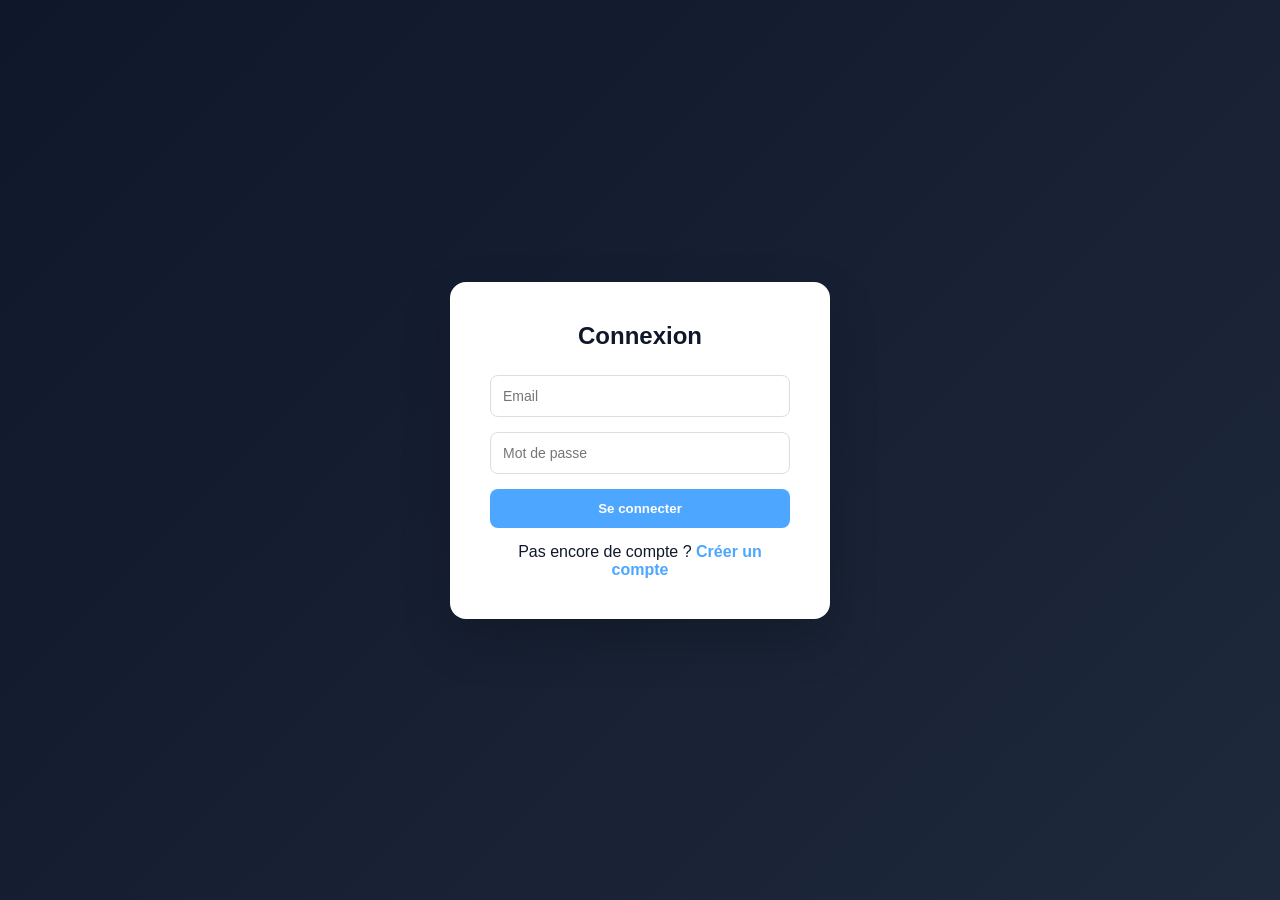
==== login.html @ 0c5019a3 "rakieft commit" ====
<!DOCTYPE html>
<html lang="fr">
<head>
<meta charset="UTF-8">
<meta name="viewport" content="width=device-width, initial-scale=1.0">
<title>Connexion | Clinique Élégance</title>
<link rel="stylesheet" href="css/styles.css">

</head>
<body>

<div class="login-wrapper">
  <div class="login-card">
    <h2>Connexion</h2>

    <div class="error" id="errorMsg"></div>

    <form id="loginForm">
      <input type="email" id="email" placeholder="Email" required>
      <input type="password" id="password" placeholder="Mot de passe" required>
      <button type="submit">Se connecter</button>
    </form>

    <p>Pas encore de compte ? <a href="register.html">Créer un compte</a></p>
  </div>
</div>

<script>
document.getElementById("loginForm").addEventListener("submit", function(e){
  e.preventDefault();

  const email = document.getElementById("email").value;
  const password = document.getElementById("password").value;
  const errorMsg = document.getElementById("errorMsg");

  if(password.length < 6){
    errorMsg.innerText = "Mot de passe minimum 6 caractères";
    return;
  }

  // Simulation connexion
  const user = {
    email: email,
    role: email.includes("admin") ? "admin" :
          email.includes("manager") ? "manager" : "parent"
  };

  localStorage.setItem("user", JSON.stringify(user));

  window.location.href = "dashboard.html";
});
</script>

</body>
</html>
---- css/styles.css ----
/* index */
/* =====================================================
   VARIABLES
===================================================== */
:root {
  --primary: #1e3a8a;
  --secondary: #2563eb;
  --accent: #38bdf8;
  --light: #ffffff;
  --dark: #0f172a;
  --bg: #f8fafc;
}

/* =====================================================
   RESET
===================================================== */
* {
  margin: 0;
  padding: 0;
  box-sizing: border-box;
  font-family: 'Segoe UI', sans-serif;
}

body {
  background: var(--bg);
  color: var(--dark);
  overflow-x: hidden;
}

/* =====================================================
   NAVBAR PREMIUM
===================================================== */

.navbar {
  position: fixed;
  width: 100%;
  top: 0;
  left: 0;
  backdrop-filter: blur(12px);
  background: rgba(255, 255, 255, 0.85);
  border-bottom: 1px solid rgba(0,0,0,0.05);
  z-index: 1000;
}

.nav-container {
  max-width: 1300px;
  margin: auto;
  padding: 18px 40px;
  display: flex;
  justify-content: space-between;
  align-items: center;
}

/* ===== LOGO ===== */

.logo {
  display: flex;
  align-items: center;
  gap: 10px;
}

.logo-icon {
  font-size: 24px;
}

.logo-text {
  font-size: 18px;
  font-weight: 600;
  color: var(--primary);
  letter-spacing: 0.5px;
}

/* ===== LINKS ===== */

.nav-links {
  display: flex;
  align-items: center;
  gap: 30px;
}

.nav-links a {
  text-decoration: none;
  color: var(--dark);
  font-weight: 500;
  font-size: 15px;
  position: relative;
  transition: 0.3s ease;
}

/* underline animation */
.nav-links a::after {
  content: "";
  position: absolute;
  width: 0%;
  height: 2px;
  bottom: -6px;
  left: 0;
  background: var(--secondary);
  transition: 0.3s;
}

.nav-links a:hover::after {
  width: 100%;
}

/* ===== LOGIN BUTTON ===== */

.btn-login {
  padding: 8px 18px;
  border-radius: 6px;
  background: var(--primary);
  color: white !important;
  font-weight: 500;
  transition: 0.3s ease;
}

.btn-login:hover {
  background: var(--secondary);
}

/* ===== MENU TOGGLE ===== */

.menu-toggle {
  display: none;
  font-size: 30px;
  cursor: pointer;
}

.desktop-login{
  margin-left: 30px;
}

.mobile-login{
  display:none;
}

/* =====================================================
   RESPONSIVE
===================================================== */

@media (max-width: 900px) {

  .menu-toggle {
    display: block;
    z-index: 1100;
  }

  .desktop-login{
    display:none;
  }

  .mobile-login{
    display:block;
    margin-top:15px;
    padding:10px;
    text-align:center;
    background:var(--primary);
    color:white !important;
    border-radius:6px;
    }

  .nav-links {
    position: fixed;
    top: 0;
    right: -100%;
    width: 50%;
    height: 100vh;
    background: white;
    display: flex;
    flex-direction: column;
    align-items: flex-start;
    padding: 100px 30px 30px 30px;
    gap: 5px;
    box-shadow: -5px 0 30px rgba(0,0,0,0.1);
    transition: right 0.35s ease;
  }

  .nav-links.active {
    right: 0;
  }

  /* liens style liste */

  .nav-links a {
    width: 100%;
    padding: 5px 5px;
    font-size: 16px;
    border-bottom: 1px solid #f1f5f9;
  }

}

/* =====================================================
   HERO SLIDER
===================================================== */
.hero {
  position: relative;
  height: 100vh;
  margin-top: 80px;
  overflow: hidden;
}

.slide {
  position: absolute;
  width: 100%;
  height: 100%;
  opacity: 0;
  transition: opacity 1s ease-in-out;
}

.slide.active {
  opacity: 1;
}

.slide img {
  width: 100%;
  height: 100%;
  object-fit: cover;
  filter: brightness(60%);
}

.hero-content {
  position: absolute;
  top: 50%;
  left: 50%;
  transform: translate(-50%, -50%);
  text-align: center;
  color: white;
  z-index: 2;
}

.hero-content h1 {
  font-size: 45px;
  margin-bottom: 20px;
}

.hero-content p {
  font-size: 18px;
  margin-bottom: 25px;
}

/* =====================================================
   BUTTON
===================================================== */
.btn {
  padding: 12px 25px;
  border-radius: 8px;
  text-decoration: none;
  font-weight: bold;
  transition: 0.3s;
  display: inline-block;
}

.btn-primary {
  background: var(--accent);
  color: white;
}

.btn-primary:hover {
  background: var(--secondary);
}

/* =====================================================
   SECTIONS
===================================================== */
.section {
  padding: 100px 60px;
  text-align: center;
}

.cards-container {
  display: grid;
  grid-template-columns: repeat(auto-fit, minmax(250px, 1fr));
  gap: 25px;
  margin-top: 40px;
}

.card {
  background: white;
  padding: 30px;
  border-radius: 15px;
  box-shadow: 0 10px 30px rgba(0,0,0,0.05);
  transition: transform 0.3s;
}

.card:hover {
  transform: translateY(-8px);
}

/* =====================================================
   FOOTER (PRO VERSION)
===================================================== */
.footer {
  background-color: #0f172a;
  color: #e2e8f0;
  padding-top: 60px;
}

.footer-container {
  max-width: 1200px;
  margin: auto;
  display: grid;
  grid-template-columns: repeat(4, 1fr);
  gap: 40px;
  padding: 0 40px 40px;
}

.footer-col h3,
.footer-col h4 {
  color: white;
  margin-bottom: 15px;
}

.footer-col p,
.footer-col a {
  color: #cbd5e1;
  text-decoration: none;
  font-size: 14px;
}

.footer-col ul {
  list-style: none;
}

.footer-col ul li {
  margin-bottom: 8px;
}

.footer-bottom {
  text-align: center;
  padding: 20px;
  border-top: 1px solid #1e293b;
  font-size: 13px;
  color: #94a3b8;
}

/* =====================================================
   MOBILE MENU (HALF SCREEN)
===================================================== */
@media (max-width: 768px) {

  .nav-links {
    position: fixed;
    top: 0;
    right: -50%;
    width: 50%;
    height: 100vh;
    background: var(--primary);
    display: flex;
    flex-direction: column;
    padding-top: 100px;
    transition: right 0.4s ease;
  }

  .nav-links a {
    color: white;
    margin: 20px;
    font-size: 18px;
  }

  .nav-links.active {
    right: 0;
  }

  .menu-toggle {
    display: block;
    color: var(--dark);
  }

  .footer-container {
    grid-template-columns: 1fr;
  }

  .hero-content h1 {
    font-size: 28px;
  }
}
/* login */
.login-wrapper {
  height: 100vh;
  display: flex;
  justify-content: center;
  align-items: center;
  background: linear-gradient(135deg, #0f172a, #1e293b);
}

.login-card {
  background: white;
  width: 380px;
  padding: 40px;
  border-radius: 16px;
  box-shadow: 0 20px 50px rgba(0,0,0,0.2);
  animation: fadeIn 0.6s ease-in-out;
}

.login-card h2 {
  text-align: center;
  margin-bottom: 25px;
  color: #0f172a;
}

.login-card input {
  width: 100%;
  padding: 12px;
  margin-bottom: 15px;
  border-radius: 8px;
  border: 1px solid #ddd;
  font-size: 14px;
}

.login-card input:focus {
  outline: none;
  border-color: #4da6ff;
}

.login-card button {
  width: 100%;
  padding: 12px;
  border: none;
  border-radius: 8px;
  background: #4da6ff;
  color: white;
  font-weight: bold;
  cursor: pointer;
  transition: 0.3s;
}

.login-card button:hover {
  background: #2f80ed;
}

.login-card p {
  text-align: center;
  margin-top: 15px;
}

.login-card a {
  color: #4da6ff;
  text-decoration: none;
  font-weight: bold;
}

.error {
  color: red;
  font-size: 13px;
  text-align: center;
  margin-bottom: 10px;
}

@keyframes fadeIn {
  from { opacity: 0; transform: translateY(20px);}
  to { opacity: 1; transform: translateY(0);}
}


/* register */
.register-wrapper {
  height: 100vh;
  display: flex;
  justify-content: center;
  align-items: center;
  background: linear-gradient(135deg, #1e293b, #0f172a);
}

.register-card {
  background: white;
  width: 420px;
  padding: 40px;
  border-radius: 16px;
  box-shadow: 0 20px 50px rgba(0,0,0,0.2);
  animation: fadeIn 0.6s ease-in-out;
}

.register-card h2 {
  text-align: center;
  margin-bottom: 20px;
  color: #0f172a;
}

.register-card input,
.register-card select {
  width: 100%;
  padding: 12px;
  margin-bottom: 15px;
  border-radius: 8px;
  border: 1px solid #ddd;
}

.register-card input:focus,
.register-card select:focus {
  border-color: #4da6ff;
  outline: none;
}

.register-card button {
  width: 100%;
  padding: 12px;
  border: none;
  border-radius: 8px;
  background: #38c172;
  color: white;
  font-weight: bold;
  cursor: pointer;
}

.register-card button:hover {
  opacity: 0.9;
}

.register-card p {
  text-align: center;
  margin-top: 15px;
}

.register-card a {
  color: #4da6ff;
  text-decoration: none;
  font-weight: bold;
}

.error {
  color: red;
  font-size: 13px;
  text-align: center;
  margin-bottom: 10px;
}

@keyframes fadeIn {
  from { opacity: 0; transform: translateY(20px);}
  to { opacity: 1; transform: translateY(0);}
}
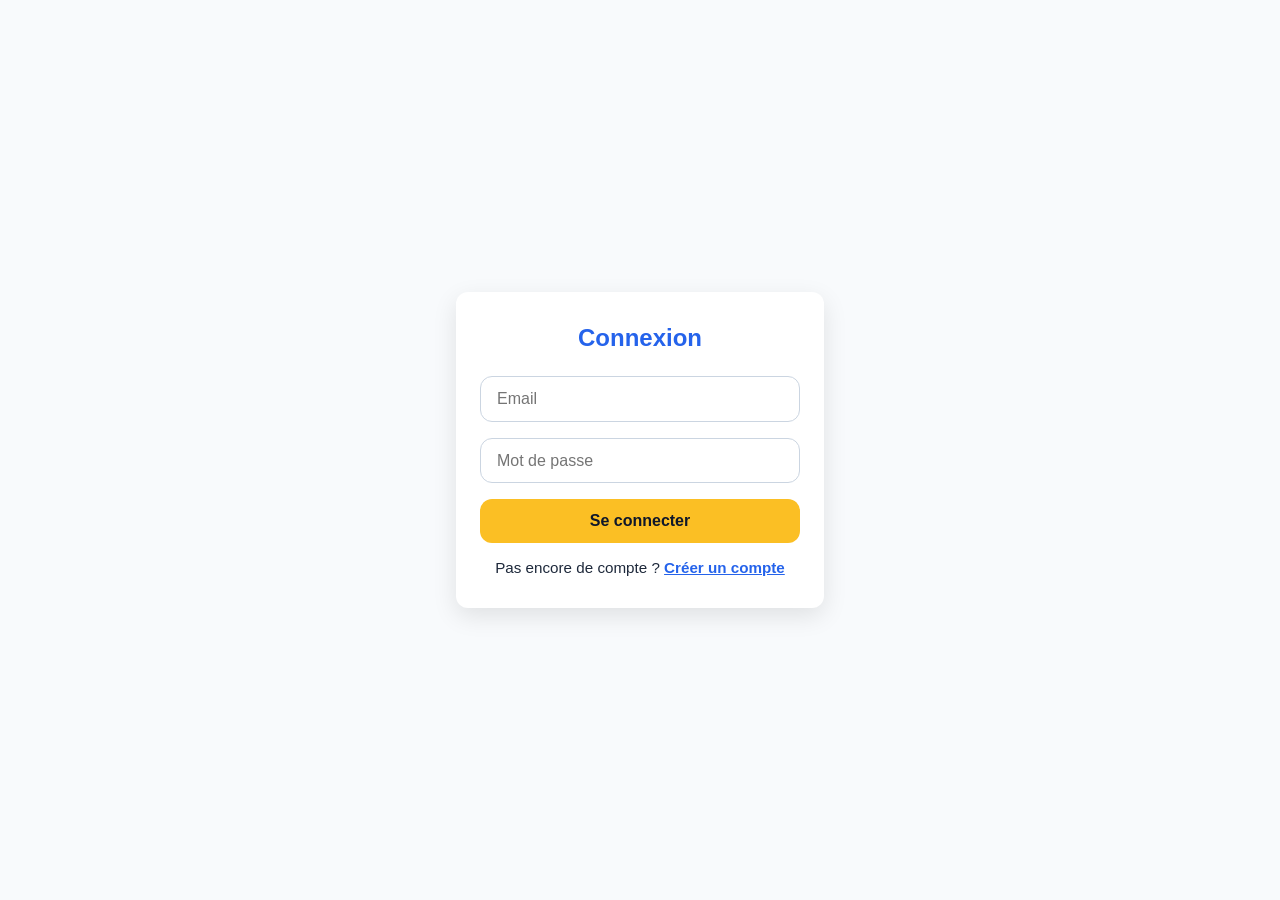
==== commit c901eed0: "rakieft commit" ====
--- a/login.html
+++ b/login.html
@@ -4,7 +4,7 @@
 <meta charset="UTF-8">
 <meta name="viewport" content="width=device-width, initial-scale=1.0">
 <title>Connexion | Clinique Élégance</title>
-<link rel="stylesheet" href="css/styles.css">
+<link rel="stylesheet" href="css/auth.css">
 
 </head>
 <body>
--- a/css/auth.css
+++ b/css/auth.css
@@ -0,0 +1,141 @@
+/* =====================================================
+   VARIABLES (même thème que index.html)
+===================================================== */
+:root {
+  --primary: #2563eb;
+  --secondary: #38bdf8;
+  --accent: #fbbf24;
+  --light: #ffffff;
+  --dark: #0f172a;
+  --bg: #f8fafc;
+  --text-color: #1e293b;
+  --card-bg: #ffffff;
+  --card-shadow: rgba(0, 0, 0, 0.1);
+  --border-radius: 12px;
+  --transition: 0.3s ease-in-out;
+}
+
+/* =====================================================
+   RESET
+===================================================== */
+* {
+  margin: 0;
+  padding: 0;
+  box-sizing: border-box;
+  font-family: 'Segoe UI', Tahoma, Geneva, Verdana, sans-serif;
+}
+
+body {
+  background-color: var(--bg);
+  color: var(--text-color);
+  height: 100vh;
+  display: flex;
+  justify-content: center;
+  align-items: center;
+}
+
+/* =====================================================
+   WRAPPER CARD
+===================================================== */
+.login-wrapper, .register-wrapper {
+  width: 100%;
+  max-width: 400px;
+  padding: 1rem;
+}
+
+.login-card, .register-card {
+  background-color: var(--card-bg);
+  padding: 2rem 1.5rem;
+  border-radius: var(--border-radius);
+  box-shadow: 0 8px 25px var(--card-shadow);
+  text-align: center;
+  transition: transform 0.3s ease, box-shadow 0.3s ease;
+}
+
+.login-card:hover, .register-card:hover {
+  transform: translateY(-3px);
+  box-shadow: 0 12px 30px var(--card-shadow);
+}
+
+/* TITRE */
+.login-card h2, .register-card h2 {
+  color: var(--primary);
+  margin-bottom: 1.5rem;
+}
+
+/* ERREURS */
+.error {
+  color: #dc2626;
+  margin-bottom: 1rem;
+  font-size: 0.9rem;
+}
+
+/* FORMULAIRE */
+form {
+  display: flex;
+  flex-direction: column;
+  gap: 1rem;
+}
+
+form input, form select, form textarea {
+  padding: 0.8rem 1rem;
+  border: 1px solid #cbd5e1;
+  border-radius: var(--border-radius);
+  font-size: 1rem;
+  transition: var(--transition);
+}
+
+form input:focus, form select:focus, form textarea:focus {
+  outline: none;
+  border-color: var(--primary);
+  box-shadow: 0 0 0 3px rgba(37, 99, 235, 0.2);
+}
+
+/* BOUTON */
+form button {
+  background-color: var(--accent);
+  color: var(--dark);
+  padding: 0.8rem 1.5rem;
+  border: none;
+  border-radius: var(--border-radius);
+  font-size: 1rem;
+  font-weight: 600;
+  cursor: pointer;
+  transition: var(--transition);
+}
+
+form button:hover {
+  background-color: #fcd34d;
+}
+
+/* LIENS */
+.login-card p, .register-card p {
+  margin-top: 1rem;
+  font-size: 0.95rem;
+}
+
+.login-card a, .register-card a {
+  color: var(--primary);
+  font-weight: 600;
+  transition: var(--transition);
+}
+
+.login-card a:hover, .register-card a:hover {
+  color: var(--secondary);
+}
+
+/* RESPONSIVE */
+@media (max-width: 480px) {
+  .login-card, .register-card {
+    padding: 1.5rem 1rem;
+  }
+
+  form input, form select, form textarea {
+    font-size: 0.95rem;
+  }
+
+  form button {
+    font-size: 0.95rem;
+    padding: 0.7rem 1rem;
+  }
+}
